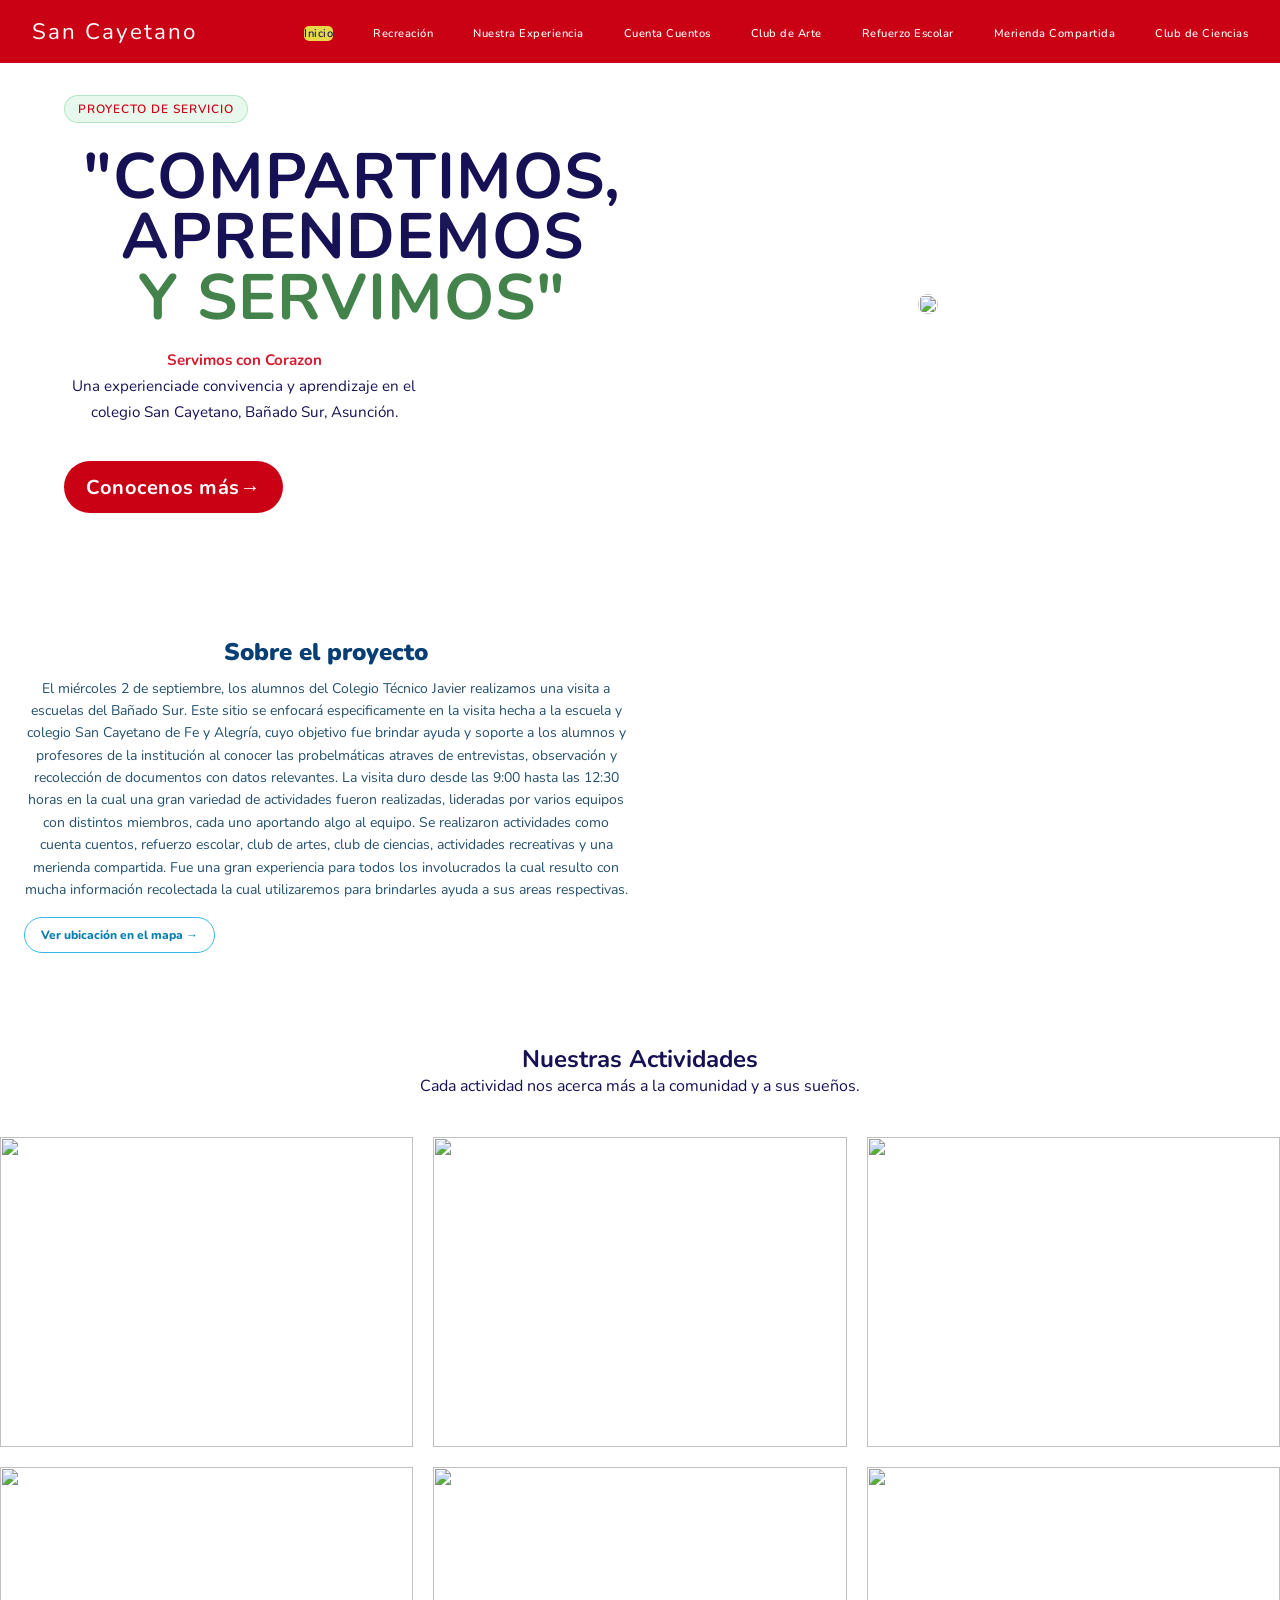
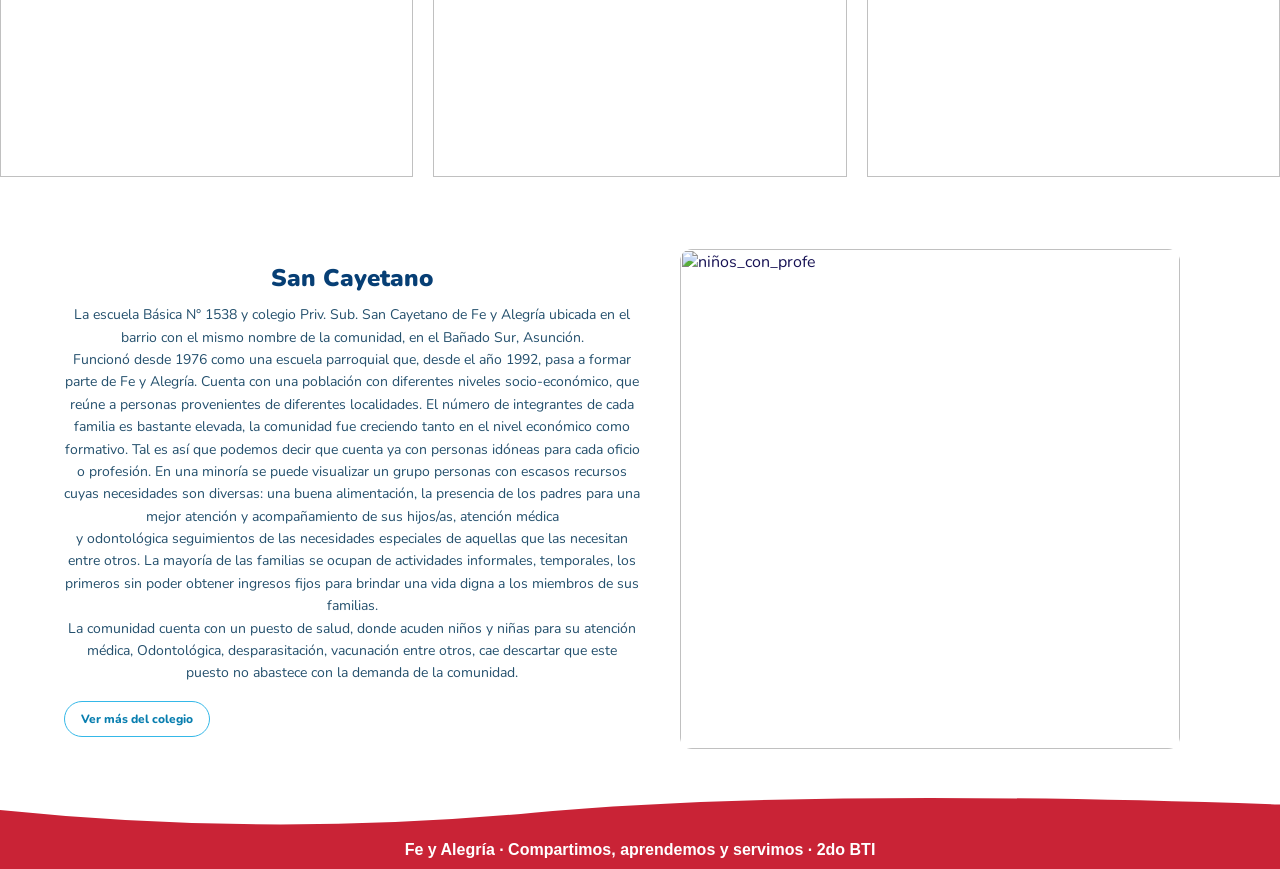
==== index.html @ f9d2d74d "Add files via upload" ====
<html lang="en">
<head>
    <link rel="preconnect" href="https://fonts.googleapis.com">
    <link rel="preconnect" href="https://fonts.gstatic.com" crossorigin>
    <link href="https://fonts.googleapis.com/css2?family=Nunito:ital,wght@0,200..1000;1,200..1000&display=swap" rel="stylesheet">
    <meta charset="UTF-8">
    <meta name="viewport" content="width=device-width, initial-scale=1.0">
    <link rel="stylesheet" href="styles.css"> 
    <title>Inicio - San Cayetano</title>
</head>
<body>
    <div class="progress-bar" id="progress-bar"></div>
    <header>
        <nav>
        <a href="index.html" class="logo"><span class="logo-icon">San Cayetano</span></a>
            <ul class="nav-links">
                <li><a href="index.html" class="active">Inicio</a></li>
                <li><a href="recreacion.html">Recreación</a></li>
                <li><a href="nuestra_experiencia.html">Nuestra Experiencia</a></li>
                <li><a href="Cuenta_cuentos.html">Cuenta Cuentos</a></li>
                <li><a href="Club_de_arte.html">Club de Arte</a></li>
                <li><a href="refuerzo_escolar.html">Refuerzo Escolar</a></li>
                <li><a href="merienda_compartida.html">Merienda Compartida</a></li>
                <li><a href="Club_de_ciencias.html">Club de Ciencias</a></li>
            </ul>
        </nav>
    </header>
   <main>
    <section class="principal" id="home">
        <p class="principal-bg-text">CTJ</p>
        <div class="principal-left">
            <p class="principal-tag">Proyecto de Servicio</p>
            <h1 class="principal-title">"COMPARTIMOS, APRENDEMOS<br><span> Y SERVIMOS"</span></h1>
            <p class="principal-sub"><strong>Servimos con Corazon</strong> <br>Una experienciade convivencia y aprendizaje en el colegio San Cayetano, Bañado Sur, Asunción.</p>
            <div >
                <a href="#texto"class="btn-link">Conocenos más→</a>
            </div>
        </div>
            <div class="principal-right">
                <div class="principal-img-container">
                    <div class="principal-img-bg">
                        <img src="Imagenes/IMG-20260909-WA0092.jpg" alt="" class="principal-img">
                    </div>
                </div>
            </div>
    </section>
   </main>
   <section class="texto-explicativo" id="texto">
     <div class="texto-contenido">
        <h2>Sobre el proyecto</h2>
        <p>El miércoles 2 de septiembre, los alumnos del Colegio Técnico Javier realizamos una visita a escuelas del Bañado Sur. Este sitio se enfocará especificamente en la visita hecha a la escuela y colegio San Cayetano de Fe y Alegría, cuyo objetivo fue brindar ayuda y soporte a los alumnos y profesores de la institución al conocer las probelmáticas atraves de entrevistas, observación y recolección de documentos con datos relevantes. La visita duro desde las 9:00 hasta las 12:30 horas en la cual una gran variedad de actividades fueron realizadas, lideradas por varios equipos con distintos miembros, cada uno aportando algo al equipo. Se realizaron actividades como cuenta cuentos, refuerzo escolar, club de artes, club de ciencias, actividades recreativas y una merienda compartida. Fue una gran experiencia para todos los involucrados la cual resulto con mucha información recolectada la cual utilizaremos para brindarles ayuda a sus areas respectivas.</p>
        <a href="https://www.google.com/maps/place/Escuela+B%C3%A1sica+N%C2%B0+1538+y+Colegio+San+Cayetano+de+Fe+y+Alegr%C3%ADa/@-25.320574,-57.648189,708m/data=!3m1!1e3!4m6!3m5!1s0x945d07f4675b0733:0x978ea6ca555b53d2!8m2!3d-25.3205743!4d-57.6481886!16s%2Fg%2F11c5s5z0j4?hl=es&entry=ttu&g_ep=EgoyMDI2MTAxMy4wIKXMDSoASAFQAw%3D%3D" target="_blank" rel="noopener noreferrer" class="boton-mapa"> Ver ubicación en el mapa → </a>
     </div>
     <div class="proyecto-mapa">
        <iframe src="https://www.google.com/maps/embed?pb=!1m18!1m12!1m3!1d1803.2513236134228!2d-57.647563648833085!3d-25.320908861829743!2m3!1f0!2f0!3f0!3m2!1i1024!2i768!4f13.1!3m3!1m2!1s0x945d07f4675b0733%3A0x978ea6ca555b53d2!2sEscuela%20B%C3%A1sica%20N%C2%B0%201538%20y%20Colegio%20San%20Cayetano%20de%20Fe%20y%20Alegr%C3%ADa!5e0!3m2!1ses!2spy!4v1790789886101!5m2!1ses!2spy" width="600" height="450" style="border:0;" allowfullscreen="" loading="lazy" referrerpolicy="strict-origin-when-cross-origin"></iframe>
     </div>
   </section>
   <section class="section">
            <h1>Nuestras Actividades</h1>
            <p>Cada actividad nos acerca más a la comunidad y a sus sueños.</p>
           <div class="container-a4">
    <ul class="caption-style-4">
        <li>
            <a href="Cuenta_cuentos.html" aria-label="Ir a la página 1">
                <img src="Imagenes\20260902_090248.jpg" alt="Imagen 1">
                <div class="caption">
                    <div class="caption-text">
                        <h2>Cuenta Cuentos</h2>
                        <p>Haz clic para ver más</p>
                    </div>
                </div>
            </a>
        </li>
        <li>
            <a href="Club_de_arte.html" aria-label="Ir a la página 2">
                <img src="Imagenes\20260902_084504.jpg" alt="Imagen 2">
                <div class="caption">
                    <div class="caption-text">
                        <h2>Club de Artes</h2>
                        <p>Haz clic para ver más</p>
                    </div>
                </div>
            </a>
        </li>
        <li>
            <a href="refuerzo_escolar.html" aria-label="Ir a la página 3">
                <img src="Imagenes/9.jpg" alt="Imagen 3">
                <div class="caption">
                    <div class="caption-text">
                        <h2>Refuerzo Escolar</h2>
                        <p>Haz clic para ver más</p>
                    </div>
                </div>
            </a>
        </li>
        <li>
            <a href="Club_de_ciencias.html" aria-label="Ir a la página 4">
                <img src="Imagenes/foto 1.jpeg" alt="Imagen 4">
                <div class="caption">
                    <div class="caption-text">
                        <h2>Club de Ciencias</h2>
                        <p>Haz clic para ver más</p>
                    </div>
                </div>
            </a>
        </li>
        <li>
            <a href="merienda_compartida.html" aria-label="Ir a la página 5">
                <img src="Imagenes/merienda.jpg" alt="Imagen 5">
                <div class="caption">
                    <div class="caption-text">
                        <h2>Merienda Compartida</h2>
                        <p>Haz clic para ver más</p>
                    </div>
                </div>
            </a>
        </li>
        <li>
            <a href="recreacion.html" aria-label="Ir a la página 6">
                <img src="Imagenes/20260902_095404.jpg" alt="Imagen 6">
                <div class="caption">
                    <div class="caption-text">
                        <h2>Recreación</h2>
                        <p>Haz clic para ver más</p>
                    </div>
                </div>
            </a>
        </li>

    </ul>
</div>
   </section>
           
 <section class="principal" id="texto">
     <div class="texto-contenido">
        <h2>San Cayetano</h2>
        <p>La escuela Básica N° 1538 y colegio Priv. Sub. San Cayetano de Fe y Alegría ubicada en el barrio con el mismo nombre de la comunidad, en el Bañado Sur, Asunción. <br>
Funcionó desde 1976 como una escuela parroquial que, desde el año 1992, pasa a formar parte de Fe y Alegría.
Cuenta con una población con diferentes niveles socio-económico, que reúne a personas provenientes de diferentes localidades.
El número de integrantes de cada familia es bastante elevada, la comunidad fue creciendo tanto en el nivel económico como formativo. Tal es así que podemos decir que cuenta ya con personas idóneas para cada oficio o profesión. En una minoría se puede visualizar un grupo personas con escasos recursos cuyas necesidades son diversas: una buena alimentación, la presencia de los padres para una  mejor atención y acompañamiento de sus hijos/as, atención médica<br>
y odontológica seguimientos de las necesidades especiales de aquellas que las necesitan entre otros.  La mayoría de las familias se ocupan de actividades informales, temporales, los primeros sin poder obtener ingresos fijos para brindar una vida digna a los miembros de sus familias. <br>
La comunidad cuenta con un puesto de salud, donde acuden niños y niñas para su atención médica, Odontológica, desparasitación, vacunación entre otros, cae descartar que este puesto no abastece con la demanda de la comunidad.</p> 
</p>
<a href="https://www.feyalegria.org/paraguay/escuela-y-colegio-san-cayetano-de-fe-y-alegria/" class="boton-mapa">Ver más del colegio</a>
     </div>
     <div class="img-index">
       <img src="Imagenes/niños_con_profe.jpg" alt="niños_con_profe">
     </div>
   </section>
   
</body>

<footer class="footer">
  <svg class="ondas" viewBox="0 0 1440 100"
       preserveAspectRatio="none">
    <path d="M0 60 Q300 110 600 65 T1440 50 V100 H0Z"
          fill="#C92336"/>
  </svg>
  <p>Fe y Alegría · Compartimos, aprendemos y servimos · 2do BTI</p>
</footer>

</html>
---- styles.css ----
:root {
  --color-primary:   #ca0014; /* Rojo principal - 40% */
  --color-bg:        #F5F1E8; /* Blanco antiguo  - 35% */
  --color-secondary: #55B9EE; /* Celeste         - 12% */
  --color-accent:    #E7D74A; /* Amarillo        - 5%  */
  --color-green:     #43834B; /* Verde           - 8%  */ 

  --color-dropdown-bg: #EDE8DC; /* Derivado del blanco antiguo */
  --color-text:        #161154;
  --color-text-light:  #ffffff;

  --menu-width: 180px;
  --transition: 0.4s cubic-bezier(.73,.32,.34,1.15);

  --fontf-nunito: "Nunito", sans-serif;

  --ease: cubic-bezier(0.29, 0.57, 0.12, 0.99);
  --duration: .6s;
  --size: 800px;
  --scaleMask: 1;
  --scaleBtn: 1;
}
*{
  margin: 0;
  padding: 0;
  box-sizing: border-box;
  
}
html, body {
  height: 100%;
  margin: 0;
  padding: 0;
}
body {
  background-color: var(--color-text-light);
  font-family:"Nunito", sans-serif;
  color: var(--color-text);
}
h1, h2, p{
  text-align: center;
  font-family: "Nunito", sans-serif;
}
nav{
  position: relative;
  top: 0;left: 0;right: 0;
  z-index: 100;
  display: flex;
  justify-content: space-between;
  align-items: center;
  padding: 1rem 2rem;
  background-color: var(--color-primary);
  backdrop-filter: blur(14px) ;
}
.logo{
display: flex;
align-items: center;
gap: 0.5rem;
font-size: 1.4rem;
letter-spacing: 2px;
color: var(--color-text-light);
text-decoration: none;

}
.logo-icon{
  font-size: 1.4rem;
}
.nav-links{
display: flex;
gap: 2.5rem;
list-style: none;
}
.nav-links a{
  color: var(--color-text-light);
  text-decoration: none;
  font-size: 0.7rem;
  font-weight: 530;
  letter-spacing: 0.5px;
  transition: color 0.3s;
}
.nav-links a:hover, .nav-links a.active{
  color: var(--color-text);
  border-radius: 5px;
  background-color:var(--color-accent);
}
main { min-height: auto; }
.img-index{
  border-radius: 12px;
  margin: 0 0 0 40px;
 
}
.img-index img{
  border-radius: 12px;
  width: 500px;
  object-fit: cover;

}
.principal{
  min-height: auto;
  display: grid;
  grid-template-columns: 1fr 1fr;
  align-items: center;
  padding: 2rem 4rem;
  position: relative;
  overflow: hidden;
}
.principal::before{
  content: "";
  position: absolute;
  top: -200px; right: -200px;
  width: 700px; height: 700px;
  pointer-events: none;
}
.principal-bg-text{
  position: absolute;
  top: 50%; left: 0;
  transform: translateY(-50%);
  font-family: Impact, Haettenschweiler, 'Arial Narrow Bold', sans-serif;
  font-size: 22vw;
  color: rgba(255,255,255,0.02);
  letter-spacing: -0.02em;
  user-select: none;
  pointer-events: none;
  line-height: 1;
}
.pricipal-left,
.principal-right{
  z-index: 1;
}
.principal-tag{
  display: inline-flex;
  align-items: center;
  gap: 0.4rem;
  background: rgba(29,185,84,0.1);
  border: 1px solid rgba(29,185,84,0.25);
  color: var(--color-primary);
  padding: 0.3rem 0.8rem;
  border-radius: 20px;
  font-size: 0.75rem;
  font-weight: 600;
  letter-spacing: 1px;
  text-transform: uppercase;
  margin-bottom: 1.5rem;
}
.principal-title{
  font-size: 4rem;
  line-height: 0.95;
  letter-spacing: 1;
  color: var(--color-text);
  margin-bottom: 1.2rem;
}
.principal-title span{
  color: var(--color-green);
}
.principal-sub{
  color: var(--color-text);
  font-size: 0.95rem;
  line-height: 1.7;
  max-width: 360px;
  margin-bottom: 2.2rem;
}
.principal-sub strong{
  color: #D7192D;
  font-weight: 700;
}
.btn-link{
  display: inline-block;
  padding: 0.8rem 1.4rem;
  text-decoration:none ;
  background-color: var(--color-primary);
  color: #ffffff;
  border-radius: 40px;
  font-size: 20px;
  font-weight: 700;
  cursor: pointer;
  letter-spacing: 0.5px;
}
.btn-link:hover{
  background: var(--color-accent); color: #ffffff;
}
.principal-img-container {
  display: flex;
  justify-content: center;
  align-items: center;
}
.principal-img{
  width: 100%;
  object-fit: cover;
  border-radius: 12px;
  max-width: 500px;
}
/*CAJA PARA PARRAFOS*/
.contenedor-texto-completo{
  align-items: center;
  gap: 24px;
  padding :0px 50px 20px 50px;;
  background: white;
}
.contenedor-texto-completo h2{
  color: #073f75;
  font-size: 24px;
  font-weight: 900;
  margin: 0 0 10px;
}
.contenedor-texto-completo p {
  color: #24506d;
  font-size: 14px;
  line-height: 1.6;
  margin-bottom: 16px;
}
/* Section de un parrafo a la izq*/
.texto-explicativo {
  display: grid;
  grid-template-columns: 1fr 1fr;
  align-items: center;
  gap: 24px;
  padding: 24px;
  background: #ffffff;
  border-radius: 14px;
}
.texto-contenido h2 {
  color: #073f75;
  font-size: 24px;
  font-weight: 900;
  margin: 0 0 10px;
}
.texto-contenido p {
  color: #24506d;
  font-size: 14px;
  line-height: 1.6;
  margin-bottom: 16px;
}
/*PARTE DERECHA CON EL MAPA*/
.boton-mapa {
  display: inline-block;
  padding: 9px 16px;
  border: 1px solid #35b8e8;
  border-radius: 25px;
  color: #087eaf;
  text-decoration: none;
  font-size: 12px;
  font-weight: 800;
  transition: 0.3s;
}
.boton-mapa:hover {
  background: #35b8e8;
  color: white;
}
.proyecto-mapa {
  position: relative;
  overflow: hidden;
  border-radius: 12px;
  min-height: 180px;
}
/*Cajas*/
.container-a4 {
    width: 100%;
    max-width: 1200px;
    margin: 40px auto;
}
.caption-style-4 {
    list-style: none;
    padding: 0;
    margin: 0;
    display: grid;
    grid-template-columns: repeat(3, minmax(0, 1fr));
    gap: 20px;
}
.caption-style-4 li {
    position: relative;
    overflow: hidden;
    aspect-ratio: 4 / 3;
}
.caption-style-4 li a {
    display: block;
    width: 100%;
    height: 100%;
    position: relative;
    color: white;
    text-decoration: none;
}
.caption-style-4 img {
    width: 100%;
    height: 100%;
    object-fit: cover;
    display: block;
    transition: transform 0.4s ease;
}
.caption-style-4 .caption {
    position: absolute;
    inset: 0;
    display: flex;
    align-items: center;
    justify-content: center;
    text-align: center;
    background: rgba(0, 0, 0, 0.65);
    opacity: 0;
    transition: opacity 0.4s ease;
}
.caption-style-4 li:hover .caption,
.caption-style-4 li:focus-within .caption {
    opacity: 1;
}
.caption-style-4 li:hover img,
.caption-style-4 li:focus-within img {
    transform: scale(1.15);
}
.caption-text {
    padding: 15px;
}
.caption-text h2 {
    font-size: 22px;
    text-transform: uppercase;
    margin: 0 0 10px;
}
.caption-text p {
    font-size: 14px;
    margin: 0;
}
.caption-style-4 a:focus-visible {
    outline: 3px solid white;
    outline-offset: -4px;
}

.titulo-actividades{
  align-items: center;
  justify-content: center;
  background-color: var(--color-text);
  color: white;
  padding: 80px;
}
.titulo-actividades h1, p{
  justify-self: center;
}
/*TARJETAS PARA REFLEXIONAR AJJAJAJJAJ*/
.section-caja-center{
  border-radius: 30px;
  margin: 20px;
  display: flex;
  justify-content: center;
  align-items:center;
  padding: 0 30px 0 30px ;
  gap: 20px;
  height: 300px;
  background-color: #a1bfe08e;
  border: 1px solid #70a3da;
}
.tarjeta-reflexion {
  background: #edf6ed;
  border: 2px solid #d8eddf;
  border-radius: 28px;
  padding: 28px 24px;
  margin: 40px 40px;
  box-sizing: border-box;
  font-family: Arial, Helvetica, sans-serif;
  color: #315780;
}
.tarjeta-reflexion .contenido {
  display: flex;
  align-items: flex-start;
  gap: 12px;
}
.tarjeta-reflexion .comillas {
  font-size: 48px;
  font-weight: bold;
  line-height: 0.8;
  color: #229b70;
}
.tarjeta-reflexion p {
  font-size: 10px;
  line-height: 1.55;
  font-weight: 600;
  font-style: italic;
  margin: 0 0 28px;
}
.tarjeta-reflexion .autor {
    gap: 10px;
    font-size: 9px;
    font-weight: bold;
    color: #45617c;
}
/*FOTER*/

.footer {
  position: relative;
  margin-top: 50px;
  background: #C92336;
  color: white;
  text-align: center;
  padding: 10px 10px;
}
.ondas {
  position: absolute;
  width: 100%;
  height: 55px;
  top: -54px;
  left: 0;
}
.footer p {
  margin: 0;
  font-weight: bold;
  font-family: Arial, "Helvetica Neue", Helvetica, sans-serif;
}
/*REFUERZO*/
.tarjeta {
    border-radius: 12px;
    padding: 20px 20px 15px 20px;
    flex: 1;
    min-width: 320px;
    max-width: 460px;
    display: flex;
    flex-direction: column;
}
.tarjeta-roja{
  border: 2px solid #c550504a; 
  border-radius: 28px;
  padding: 28px 24px;
  margin: 40px 40px;}
  .tarjeta-roja h2{
    color: rgb(130, 60, 60);
  }
.principal > .tarjeta {
  width: 80%;
  justify-self: center;
}
.tarjeta-azul {
    background-color: #eff6fc;
    border: 2px solid #cbe1f4;
    color: #376b92;
}
.tarjeta-azul .descripcion {
    color: #5184ab;
}
.tarjeta-morada {
    background-color: #f7f2f9;
    border: 2px solid #e6d7ec;
    color: #533566;
}
.tarjeta-morada .descripcion {
    color: #785b8b;
}
.descripcion {
    font-size: 0.95rem;
    line-height: 1.5;
    margin-bottom: 20px;
    font-weight: 600;
}
.imagen-contenedor {
    width: 100%;
    margin-top: auto;
    border-radius: 12px;
    overflow: hidden;
}
.imagen-contenedor img {
    width: 100%;
    height: 200px;
    object-fit: cover;
    display: block;
}
.options {
  display: flex;
  width: calc(100% - 40px);
  max-width: 1200px;
  height: 420px;
  gap: 10px;
}
.option {
  position: relative;
  flex: 1;
  min-width: 0;
  overflow: hidden;
  border-radius: 30px;
  cursor: pointer;
  background-image: var(--bg);
  background-size: cover;
  background-position: center;
  transition: flex 0.6s cubic-bezier(.05,.61,.41,.95),
              border-radius 0.4s;
}/*Galeria con js*/
.option.active {
  flex: 6;
  border-radius: 35px;
}
.option .shadow {
  position: absolute;
  inset: 0;
  background: linear-gradient(
    to top,
    rgba(0,0,0,.8),
    transparent 55%
  );
  opacity: 0.3;
  transition: opacity 0.4s;
}
.option.active .shadow {
  opacity: 1;
}
.label {
  position: absolute;
  left: 10px;
  bottom: 15px;
  display: flex;
  align-items: center;
  gap: 10px;
  color: white;
  white-space: nowrap;
}
.info {
  opacity: 0;
  transform: translateX(15px);
  transition: opacity .3s, transform .3s;
}

.option.active .info {
  opacity: 1;
  transform: translateX(0);
  transition-delay: .2s;
}

.main {
  font-size: 18px;
  font-weight: bold;
}

.sub {
  margin-top: 4px;
  font-size: 13px;
}

/*CUENTA CUENTOS----CAMBIABLE*/
.galeria {
    width: 80%;
    max-width: 1000px;
    margin: 40px auto;
    display: flex;
    justify-content: center;
    gap: 30px;
}
.galeria img {
    width: 45%;
    height: 250px;
    object-fit: cover;
    border-radius: 15px;
    cursor: pointer;
    transition: transform 0.2s ease;
}
.galeria img:hover {
    transform: scale(1.02);
}
video {
  width: 500px;
  height: 300px;
}

/*MERIENDA*/
.banner{
  align-items: center;
  justify-content: center;
  background-color: #e7d74aa1;
  color: white;
  padding: 30px;
  text-align: center;
}
.elementos-horizotal{
 display: flex;
 height: 240PX;
 justify-content: space-between;
 align-items: stretch;
 margin: 30px ;
}
.valores{
  display: flex;
 justify-content: space-between;
 align-items: stretch;
 margin: 30px ;
}

/*Club de Ciencias*/
.tarjeta-blanco-verde{
  flex: 1;
  margin:10px;
  color: var(--color-text);
  border-radius: 20px;
 background: #edf6ed;
  border: 2px solid #d8eddf;
  padding: 1.8rem;
  transition: transform 0.2s ease;
  text-align: center;
}
.materiales-caja {
  flex: 1;
    background-color: #fffcf0;
    border-radius: 15px;
    padding: 20px;
    width: max-content;
    margin: 10px;
}
.materiales-caja-azul{
  background-color: #f0f0ff;
  flex: 1;
  border-radius: 15px;
  padding: 20px;
  width: max-content;
  margin: 10px;
}
.materiales-caja-rojo{
  background-color: #fff2f0;
  flex: 1;
  border-radius: 15px;
  padding: 20px;
  width: max-content;
  margin: 10px;
}
.titulo-materiales {
    background-color: #ffd54f;
    color: #004d40;
    font-weight: bold;
    padding: 8px 15px;
    border-radius: 20px;
    margin-bottom: 15px;
    display: inline-block;
}
.materiales-caja ul {
    list-style: none;
    padding: 0;
    margin: 0;
}
.materiales-caja li {
    margin-bottom: 10px;
    font-weight: bold;
    color: #2c3e50;
}
.materiales-caja li::before {
    content: '✓';
    background-color: #ffd54f;
    color: #004d40;
    padding: 2px 6px;
    border-radius: 5px;
    margin-right: 10px;
    font-size: 12px;
}
.carrusel {
            width: 100%;
            max-width: 100%;
            overflow: hidden;
            margin: 40px 0;
            border-radius: 15px;
        }
.carrusel-pista {
            display: flex;
            gap: 15px;
            width: max-content;
            animation: deslizar 20s linear infinite;
        }
.carrusel-pista img {
            width: 400px;
            height: 280px;
            object-fit: cover;
            border-radius: 15px;
            flex-shrink: 0;
            transition: transform 0.3s, box-shadow 0.3s;
        }
.carrusel-pista img:hover {
            transform: scale(1.05);
            box-shadow: 0 5px 20px #0005;
        }
@keyframes deslizar {
            from {
                transform: translateX(0);
            }

            to {
                transform: translateX(-50%);
            }
        }

/*CLUB DE ARTE-----CAMBIABLE*/
.div_trabajo {
    background-color: var(--color-dropdown-bg);
    height: 400px;
    text-align: center;
    padding-top: 30px;
    }
.imgtrabajo {
    transition:
        transform 0.35s ease,
        box-shadow 0.35s ease,
        filter 0.35s ease;
    filter: drop-shadow(0 3px 5px rgba(20, 60, 80, 0.12));
    object-fit: cover;
}
.imgtrabajo:hover {
    transform: translateY(-7px) scale(1.025);
    filter: drop-shadow(0 7px 9px rgba(20, 60, 80, 0.22));
    box-shadow: 0 5px 15px rgba(130, 145, 156, 0.12);
}
.imgtrabajo {
  align-items:flex-end;
    height: 300px;
    width: 250px;
    border-radius: 10px;
}

/*REFLEXIONES*/
/* EL TRUCO MÁGICO: Envoltorio con scale() */
.scaler-wrapper {
  display: flex;
  align-items: center;
  gap: 60px;
  transform: scale(0.6); /* <-- Cambia a 0.5 si quieres más chico, o 0.7 si lo quieres más grande */
  transform-origin: center center;
}

/* --- CÓDIGO ORIGINAL DEL CARRUSEL --- */
:root {
  --ease: cubic-bezier(0.29, 0.57, 0.12, 0.99);
  --duration: .6s;
  --size: 800px;
  --scaleMask: 1;
  --scaleBtn: 1;
  
  @media (max-width: 900px) {
    --size: 600px;
    --scaleMask: .75;
    --scaleBtn: .8;
  }
  @media (max-width: 700px) {
    --size: 400px;
    --scaleMask: .5;
    --scaleBtn: .7;
  }
  @media (max-width: 500px) {
    --size: 300px;
    --scaleMask: .375;
    --scaleBtn: .6;
  }
}

.carousel {
  position: relative;
  z-index: 1;
  width: var(--size);
  height: var(--size);
}

.carousel--play {
  position: absolute;
  z-index: 10;
  bottom: calc(10% * var(--scaleBtn));
  left: calc(10% * var(--scaleBtn));
  transform: rotate(-20deg) scale(var(--scaleBtn));
  transition: transform .2s var(--ease);
  width: 120px;
  height: 120px;
  background: #7ec96a;
  box-shadow: 0 10px 20px -6px #7ec96a;
  border-radius: 50%;
  color: #fff;
  display: flex;
  justify-content: center;
  align-items: center;
  text-transform: uppercase;
  cursor: pointer;
  overflow: hidden;
  font-weight: bold;
  font-size: 16px;
}

.carousel--play:before {
  content: '';
  position: absolute;
  z-index: 2;
  top: 0; left: 0;
  width: 100%; height: 100%;
  box-shadow: inset 0 0 0 10px rgba(255, 255, 255, .2);
  border-radius: 50%;
  transform: scale(1.2);
  transition: transform .4s var(--ease);
}

.carousel--play:hover:before {
  transform: scale(1);
}

.carousel--play:active {
  transform: scale(calc(var(--scaleBtn) * .9)) rotate(-5deg);
}

.carousel svg {
  position: absolute;
  z-index: 1;
  top: 0; left: 0;
  width: 100%; height: 100%;
  fill: #e8f5e4;
  pointer-events: none;
}

.carousel svg #mask {
  transform: scale(var(--scaleMask));
}

.carousel--images {
  position: absolute;
  z-index: 2;
  top: 0; left: 0;
  width: 100%; height: 100%;
  -webkit-clip-path: url(#mask);
  clip-path: url(#mask); 
  overflow: hidden;
}

.carousel img {
  position: absolute;
  z-index: 2;
  top: 0; left: 0;
  width: 100%; height: 100%;
  object-fit: cover;
  transition: opacity var(--duration) var(--ease), transform var(--duration) var(--ease);
  opacity: 0;
  transform: scale(.9) translateZ(0);
}

.carousel img.active {
  transform: scale(1) translateZ(0);
  opacity: 1;
}

/* --- ESTILOS DEL PANEL DE TEXTO --- */
.text-panel {
  position: relative;
  width: 400px;
  min-height: 300px;
}

.text-slide {
  position: absolute;
  top: 0; left: 0;
  width: 100%;
  opacity: 0;
  transform: translateY(20px);
  transition: opacity .6s var(--ease), transform .6s var(--ease);
  pointer-events: none;
}

.text-slide.active {
  opacity: 1;
  transform: translateY(0);
  pointer-events: auto;
  position: relative;
}

.text-slide .tag {
  display: inline-block;
  font-size: 20px;
  letter-spacing: 3px;
  text-transform: uppercase;
  color: #7ec96a;
  font-weight: 700;
  margin-bottom: 16px;
  padding: 6px 14px;
  border: 1px solid #7ec96a;
  border-radius: 20px;
}

.text-slide h2 {
  font-size: 48px; 
  line-height: 1.1;
  margin: 0 0 20px 0;
  color: #2c4f4c;
  font-weight: 700;
}

.text-slide p {
  font-size: 22px;
  line-height: 1.7;
  color: #6b8a87;
  margin: 0 0 24px 0;
  font-weight: 300;
}

/* Estilos para los indicadores (Dots) */
.dots {
  display: flex;
  gap: 10px;
}

.dots span {
  width: 30px;
  height: 3px;
  background: #d4e8e6;
  border-radius: 2px;
  transition: background .3s var(--ease), width .3s var(--ease);
}

.dots span.active {
  background: #7ec96a;
  width: 50px;
}
/*RESPONSIVO*/

/* =====================================
   DISEÑO RESPONSIVO
   CELULARES, TABLETS Y COMPUTADORAS
===================================== */

/* Evitar desbordamientos horizontales */
html {
    width: 100%;
    overflow-x: clip;
}

body {
    width: 100%;
    overflow-x: clip;
}

img,
video {
    max-width: 100%;
}

img {
    height: auto;
}

.principal,
.texto-explicativo,
.contenedor-texto-completo,
.container-a4,
.galeria,
.options,
.valores,
.elementos-horizotal {
    min-width: 0;
    max-width: 100%;
}
/* ===== TABLETS ===== */
@media (max-width: 900px) {
    nav {
        padding: 1rem 1.2rem;
        gap: 1rem;
        flex-wrap: wrap;
    }
    .nav-links {
        gap: 1rem;
        flex-wrap: wrap;
        justify-content: center;
    }
    .principal {
        grid-template-columns: 1fr;
        padding: 2rem;
        gap: 2rem;
    }
    .principal-title {
        font-size: clamp(2.2rem, 6vw, 3.5rem);
        line-height: 1.1;
    }
    .principal-sub {
        max-width: 100%;
    }
    .img-index {
        margin: 0;
    }
    .img-index img,
    .principal-img {
        width: 100%;
        max-width: 100%;
        height: auto;
    }
    .texto-explicativo {
        grid-template-columns: 1fr;
        gap: 1.5rem;
    }
    .contenedor-texto-completo {
        padding: 20px;
    }
    .container-a4 {
        padding: 0 20px;
    }
    .caption-style-4 {
        grid-template-columns: repeat(2, minmax(0, 1fr));
    }
    .section-caja-center {
        height: auto;
        flex-wrap: wrap;
        padding: 20px;
    }
    .tarjeta-reflexion,
    .tarjeta-roja {
        margin: 20px;
    }
    .options {
        height: 350px;
    }

    .galeria {
        width: 95%;
        gap: 15px;
    }
    .galeria img {
        width: 50%;
        height: 220px;
    }
    video {
        width: 100%;
        height: auto;
    }
    .elementos-horizotal,
    .valores {
        height: auto;
        flex-wrap: wrap;
        gap: 15px;
        margin: 20px;
    }
    .carrusel-pista img {
        width: 300px;
        height: 220px;
    }
    .scaler-wrapper {
        transform: none;
        flex-wrap: wrap;
        justify-content: center;
        gap: 30px;
    }

    .carousel {
        width: min(var(--size), 100%);
        height: auto;
        aspect-ratio: 1;
    }
    .text-panel {
        width: 100%;
        max-width: 400px;
    }
}
/* ===== CELULARES ===== */
@media (max-width: 600px) {

    nav {
        padding: 15px;
        flex-direction: column;
        gap: 15px;
    }

    .logo {
        font-size: 1.3rem;
    }

    .nav-links {
        width: 100%;
        gap: 12px;
        justify-content: center;
    }

    .nav-links a {
        font-size: 0.85rem;
        display: inline-block;
        padding: 5px;
    }
    .principal {
        grid-template-columns: minmax(0, 1fr);
        padding: 25px 18px;
        gap: 25px;
    }

    .principal-title {
        font-size: clamp(2rem, 9vw, 2.8rem);
        line-height: 1.1;
        letter-spacing: 0;
    }

    .principal-tag {
        font-size: 0.7rem;
        margin-bottom: 1rem;
    }

    .principal-sub {
        font-size: 0.9rem;
        margin-bottom: 1.5rem;
    }

    .btn-link {
        font-size: 1rem;
        padding: 12px 20px;
    }

    .principal-img,
    .img-index img {
        width: 100%;
        height: auto;
        max-width: 100%;
    }

    .contenedor-texto-completo {
        padding: 20px 15px;
    }

    .contenedor-texto-completo h2,
    .texto-contenido h2 {
        font-size: 1.3rem;
    }

    .contenedor-texto-completo p,
    .texto-contenido p {
        font-size: 0.9rem;
    }

    .texto-explicativo {
        grid-template-columns: minmax(0, 1fr);
        padding: 15px;
        gap: 20px;
    }
    .container-a4 {
        margin: 25px auto;
        padding: 0 15px;
    }

    .caption-style-4 {
        grid-template-columns: 1fr;
        gap: 15px;
    }

    .caption-text h2 {
        font-size: 1.2rem;
    }

    .titulo-actividades {
        padding: 35px 15px;
    }

    .titulo-actividades h1 {
        font-size: 1.7rem;
    }

    .section-caja-center {
        height: auto;
        margin: 15px;
        padding: 15px;
        flex-direction: column;
        gap: 15px;
    }

    .tarjeta-reflexion,
    .tarjeta-roja {
        margin: 15px;
        padding: 20px 16px;
        border-radius: 20px;
    }

    .tarjeta-reflexion .contenido {
        gap: 8px;
    }

    .tarjeta-reflexion .comillas {
        font-size: 35px;
    }

    .tarjeta-reflexion p {
        font-size: 0.85rem;
    }

    .tarjeta-reflexion .autor {
        font-size: 0.8rem;
    }

    .principal > .tarjeta {
        width: 100%;
    }

    .tarjeta {
        width: 100%;
        min-width: 0;
        max-width: 100%;
        padding: 15px;
    }

    .imagen-contenedor img {
        width: 100%;
        height: auto;
        max-height: 230px;
        object-fit: cover;
    }

    .options {
        width: calc(100% - 30px);
        height: 300px;
        gap: 5px;
    }

    .option {
        border-radius: 15px;
    }

    .option.active {
        border-radius: 20px;
    }

    .label {
        left: 5px;
        bottom: 10px;
        gap: 5px;
    }

    .main {
        font-size: 13px;
    }

    .sub {
        font-size: 10px;
        white-space: normal;
    }
    .galeria {
        width: 100%;
        flex-direction: column;
        align-items: center;
        gap: 15px;
        margin: 25px auto;
        padding: 0 15px;
    }
    .galeria img {
        width: 100%;
        height: auto;
        max-height: 260px;
    }
    video {
        display: block;
        width: 100%;
        max-width: 100%;
        height: auto;
    }
    .banner {
        padding: 25px 15px;
    }
    .elementos-horizotal,
    .valores {
        flex-direction: column;
        align-items: stretch;
        height: auto;
        margin: 15px;
        gap: 15px;
    }
    .tarjeta-blanco-verde,
    .materiales-caja,
    .materiales-caja-azul,
    .materiales-caja-rojo {
        width: auto;
        min-width: 0;
        margin: 5px 0;
        padding: 18px;
    }
    .div_trabajo {
        height: auto;
        padding: 20px 10px;
    }

    .imgtrabajo {
        width: 100%;
        max-width: 280px;
        height: auto;
        aspect-ratio: 5 / 6;
        margin: 10px auto;
    }

    .carrusel {
        margin: 25px 0;
    }

    .carrusel-pista {
        gap: 10px;
    }

    .carrusel-pista img {
        width: 230px;
        height: 180px;
    }

    .scaler-wrapper {
        transform: none;
        flex-direction: column;
        align-items: center;
        gap: 25px;
        width: 100%;
        padding: 15px;
    }

    .carousel {
        width: min(100%, 350px);
        height: auto;
        aspect-ratio: 1;
    }

    .carousel--play {
        width: 75px;
        height: 75px;
        font-size: 12px;
    }

    .text-panel {
        width: 100%;
        min-height: 0;
    }

    .text-slide h2 {
        font-size: clamp(1.6rem, 7vw, 2rem);
    }

    .text-slide p {
        font-size: 1rem;
        line-height: 1.6;
    }

    .text-slide .tag {
        font-size: 0.75rem;
        letter-spacing: 2px;
    }

    .dots {
        flex-wrap: wrap;
    }

    .footer {
        padding: 15px;
    }
}

/* ===== CELULARES PEQUEÑOS ===== */
@media (max-width: 360px) {

    .principal {
        padding: 20px 12px;
    }

    .principal-title {
        font-size: 1.8rem;
    }

    .nav-links {
        gap: 5px;
    }

    .nav-links a {
        font-size: 0.75rem;
    }

    .caption-style-4 {
        grid-template-columns: 1fr;
    }

    .options {
        height: 250px;
    }

    .carrusel-pista img {
        width: 190px;
        height: 150px;
    }

    .carousel--play {
        width: 60px;
        height: 60px;
        font-size: 10px;
    }
}
/* ===== ACCESIBILIDAD ===== */
@media (prefers-reduced-motion: reduce) {

    *,
    *::before,
    *::after {
        scroll-behavior: auto !important;
        animation-duration: 0.01ms !important;
        animation-iteration-count: 1 !important;
        transition-duration: 0.01ms !important;
    }
}
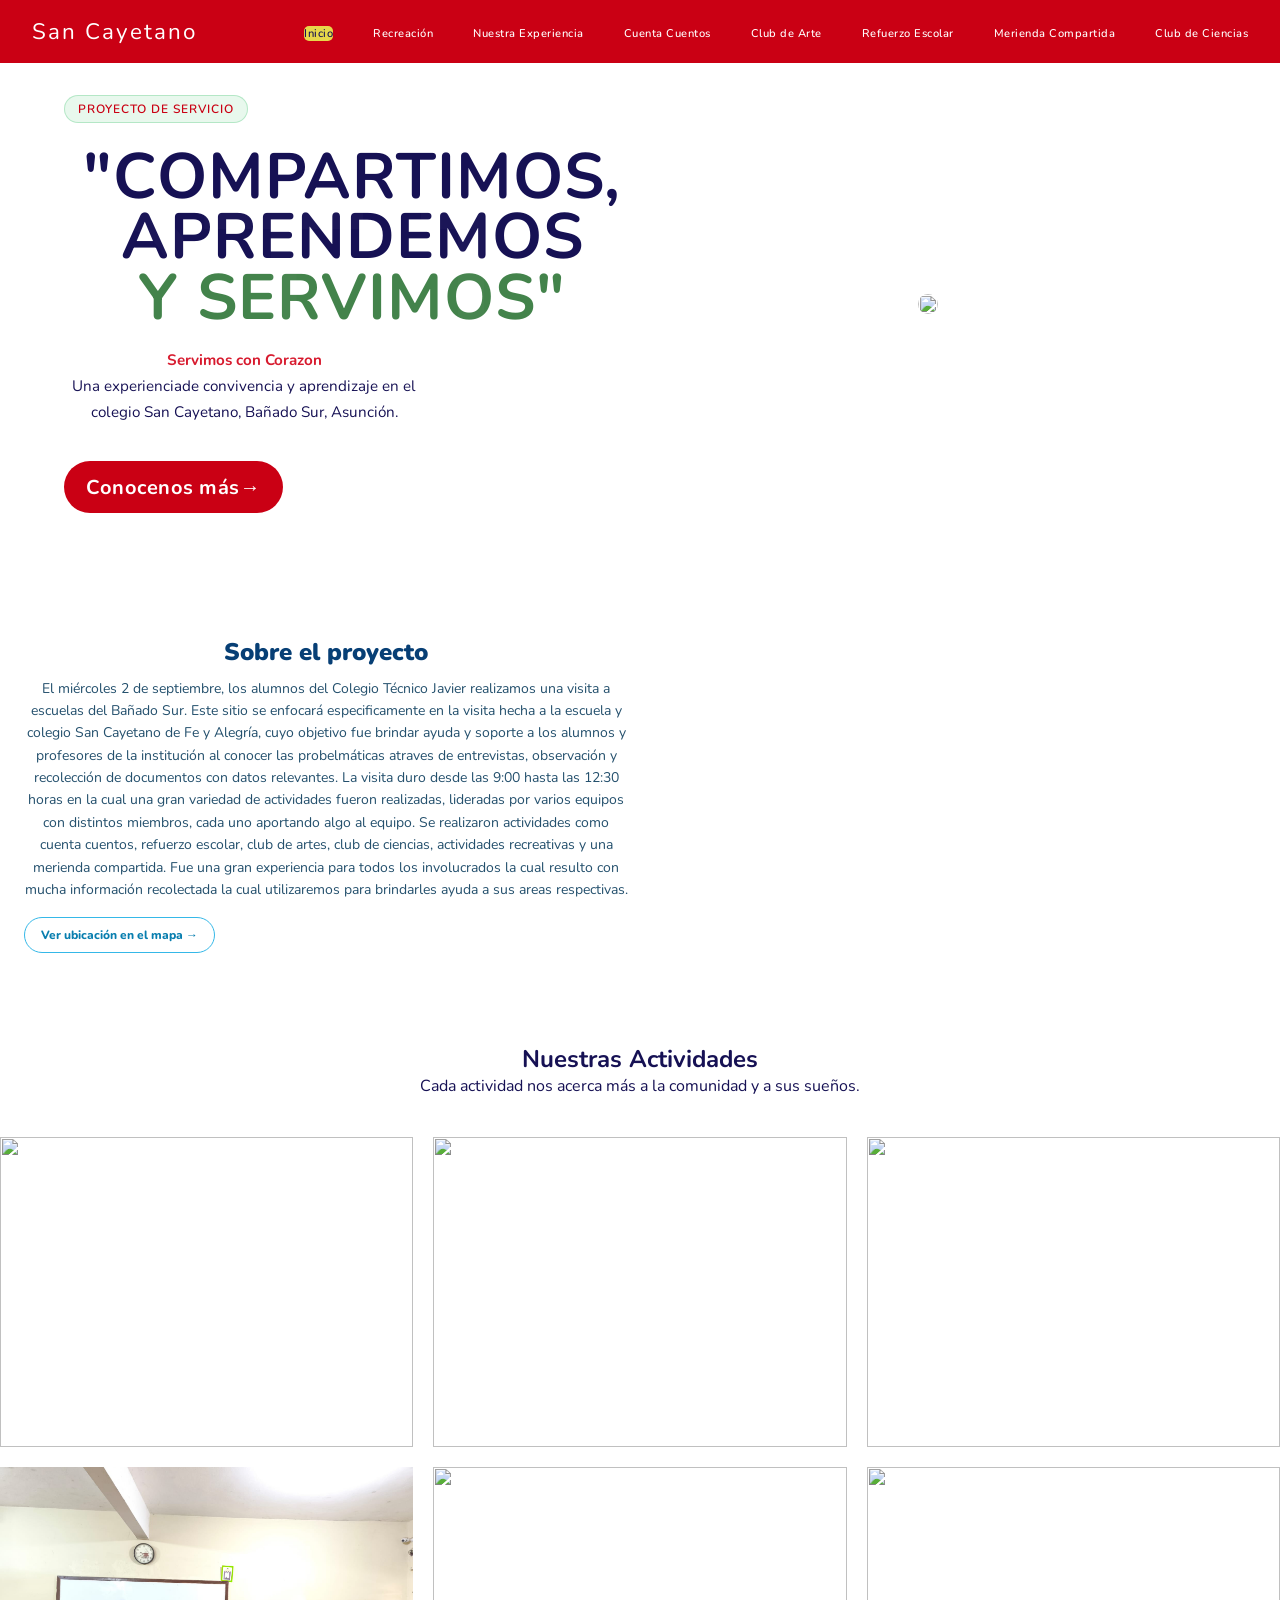
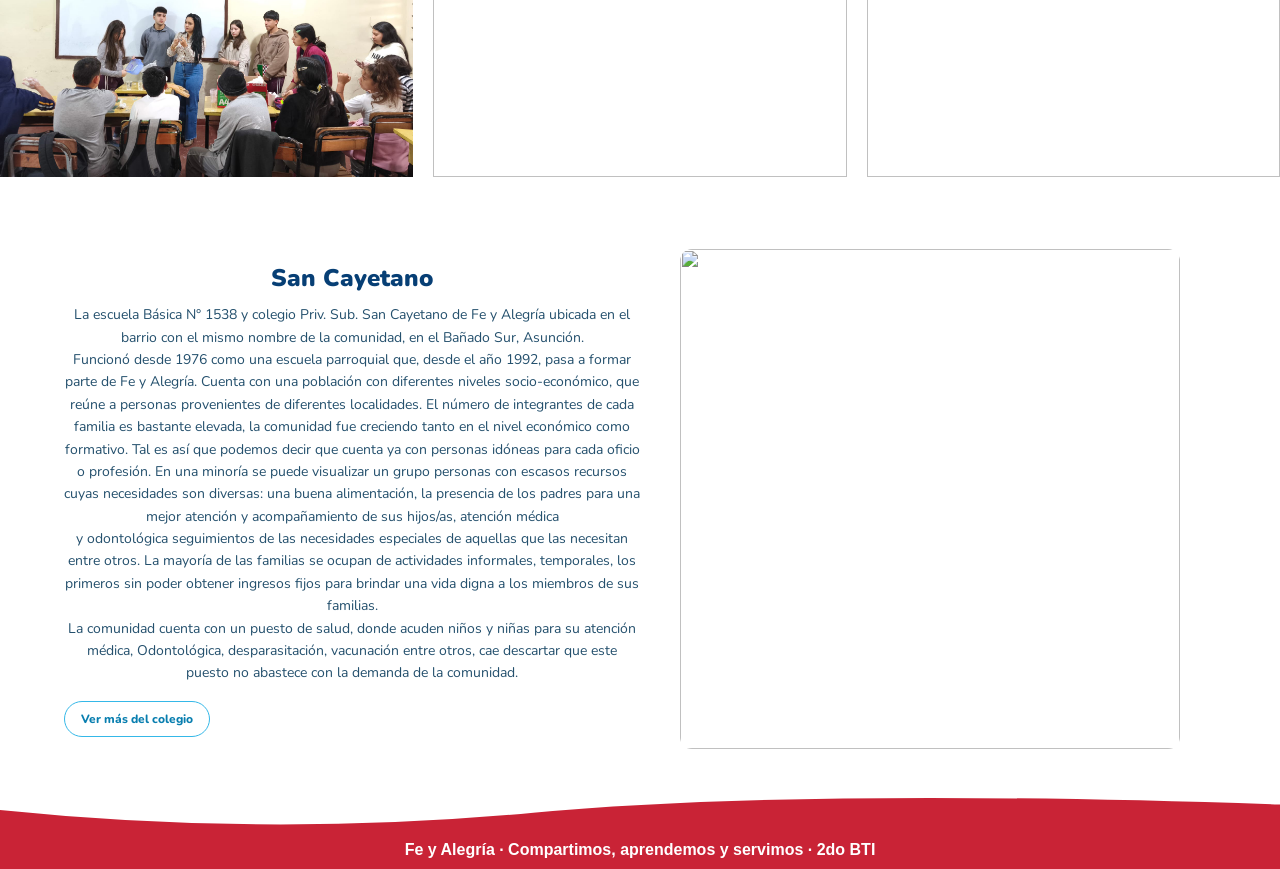
==== commit debc4bc7: "Add files via upload" ====
--- a/index.html
+++ b/index.html
@@ -39,7 +39,7 @@
             <div class="principal-right">
                 <div class="principal-img-container">
                     <div class="principal-img-bg">
-                        <img src="Imagenes/IMG-20260909-WA0092.jpg" alt="" class="principal-img">
+                        <img src="https://res.cloudinary.com/wdbjaayz/image/upload/f_auto,q_auto/IMG-20260909-WA0092" alt="" class="principal-img">
                     </div>
                 </div>
             </div>
@@ -62,7 +62,7 @@
     <ul class="caption-style-4">
         <li>
             <a href="Cuenta_cuentos.html" aria-label="Ir a la página 1">
-                <img src="Imagenes\20260902_090248.jpg" alt="Imagen 1">
+                <img src="https://res.cloudinary.com/wdbjaayz/image/upload/f_auto,q_auto/20260902_090248" alt="Imagen 1">
                 <div class="caption">
                     <div class="caption-text">
                         <h2>Cuenta Cuentos</h2>
@@ -73,7 +73,7 @@
         </li>
         <li>
             <a href="Club_de_arte.html" aria-label="Ir a la página 2">
-                <img src="Imagenes\20260902_084504.jpg" alt="Imagen 2">
+                <img src="https://res.cloudinary.com/wdbjaayz/image/upload/f_auto,q_auto/imagen_2" alt="Imagen 2">
                 <div class="caption">
                     <div class="caption-text">
                         <h2>Club de Artes</h2>
@@ -84,7 +84,7 @@
         </li>
         <li>
             <a href="refuerzo_escolar.html" aria-label="Ir a la página 3">
-                <img src="Imagenes/9.jpg" alt="Imagen 3">
+                <img src="https://res.cloudinary.com/wdbjaayz/image/upload/f_auto,q_auto/9" alt="Imagen 3">
                 <div class="caption">
                     <div class="caption-text">
                         <h2>Refuerzo Escolar</h2>
@@ -106,7 +106,7 @@
         </li>
         <li>
             <a href="merienda_compartida.html" aria-label="Ir a la página 5">
-                <img src="Imagenes/merienda.jpg" alt="Imagen 5">
+                <img src="https://res.cloudinary.com/wdbjaayz/image/upload/f_auto,q_auto/merienda" alt="Imagen 5">
                 <div class="caption">
                     <div class="caption-text">
                         <h2>Merienda Compartida</h2>
@@ -117,7 +117,7 @@
         </li>
         <li>
             <a href="recreacion.html" aria-label="Ir a la página 6">
-                <img src="Imagenes/20260902_095404.jpg" alt="Imagen 6">
+                <img src="https://res.cloudinary.com/wdbjaayz/image/upload/f_auto,q_auto/20260902_095404" alt="Imagen 6">
                 <div class="caption">
                     <div class="caption-text">
                         <h2>Recreación</h2>
@@ -144,7 +144,7 @@
 <a href="https://www.feyalegria.org/paraguay/escuela-y-colegio-san-cayetano-de-fe-y-alegria/" class="boton-mapa">Ver más del colegio</a>
      </div>
      <div class="img-index">
-       <img src="Imagenes/niños_con_profe.jpg" alt="niños_con_profe">
+       <img src="https://res.cloudinary.com/wdbjaayz/image/upload/f_auto,q_auto/img1" alt="">
      </div>
    </section>
    
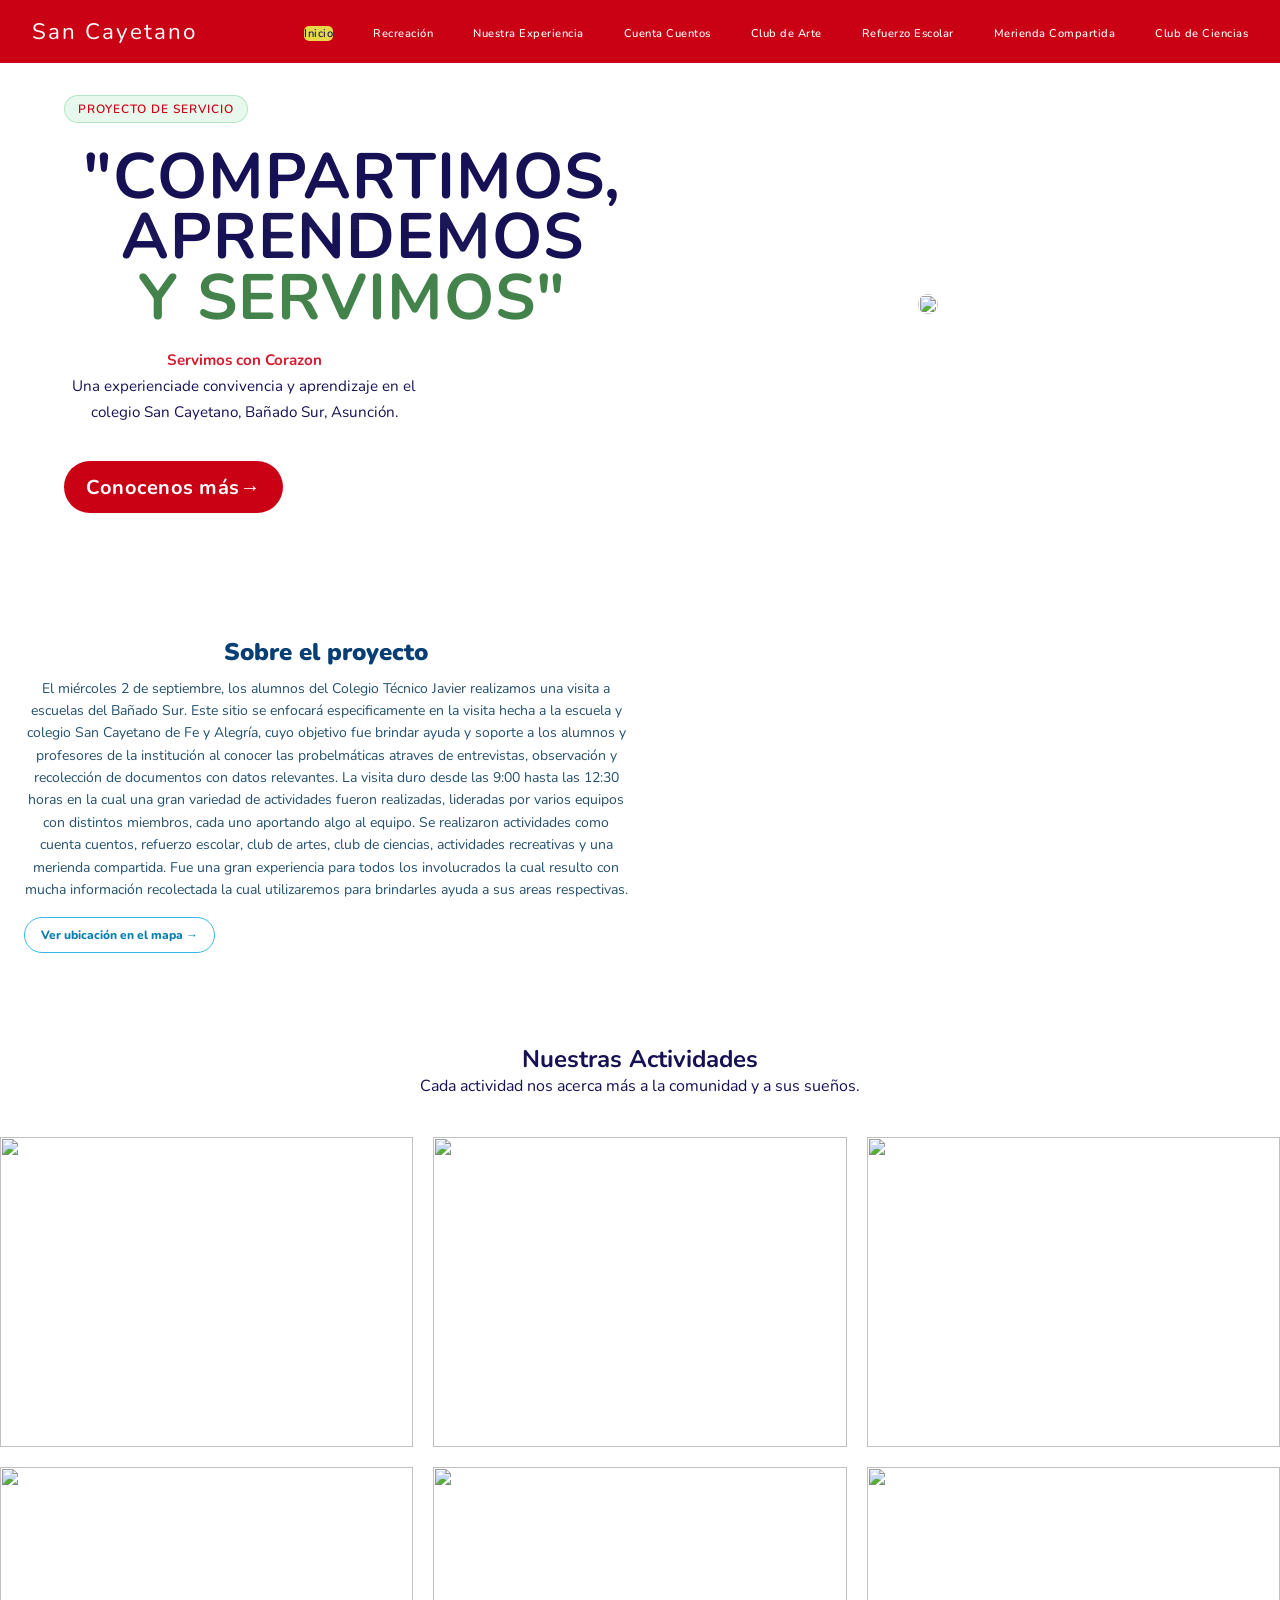
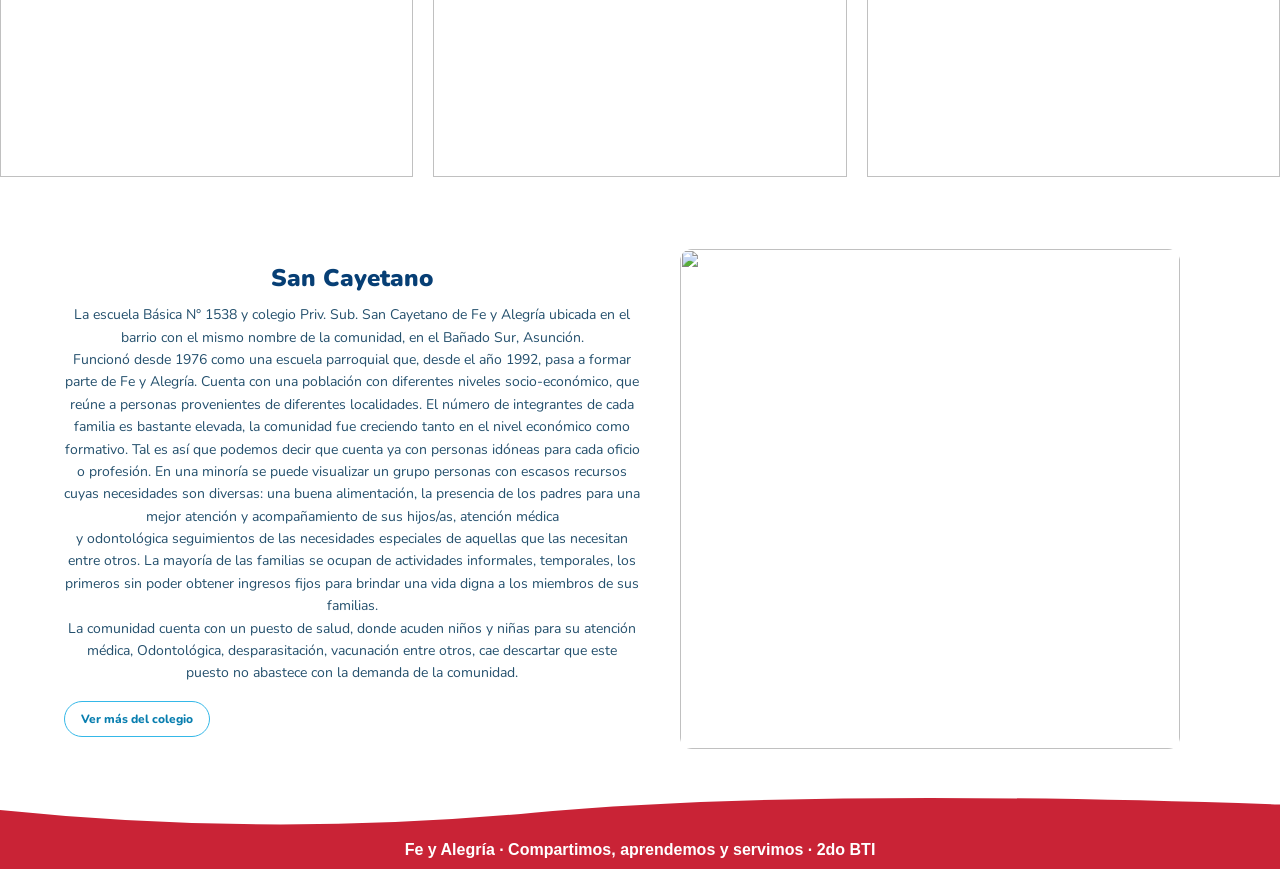
==== commit 28842d55: "Update index.html La foto cambio de rumbo" ====
--- a/index.html
+++ b/index.html
@@ -95,7 +95,7 @@
         </li>
         <li>
             <a href="Club_de_ciencias.html" aria-label="Ir a la página 4">
-                <img src="Imagenes/foto 1.jpeg" alt="Imagen 4">
+                <img src="https://res.cloudinary.com/wdbjaayz/image/upload/f_auto,q_auto/foto_1" alt="Imagen 4">
                 <div class="caption">
                     <div class="caption-text">
                         <h2>Club de Ciencias</h2>
@@ -159,4 +159,4 @@
   <p>Fe y Alegría · Compartimos, aprendemos y servimos · 2do BTI</p>
 </footer>
 
-</html>+</html>
